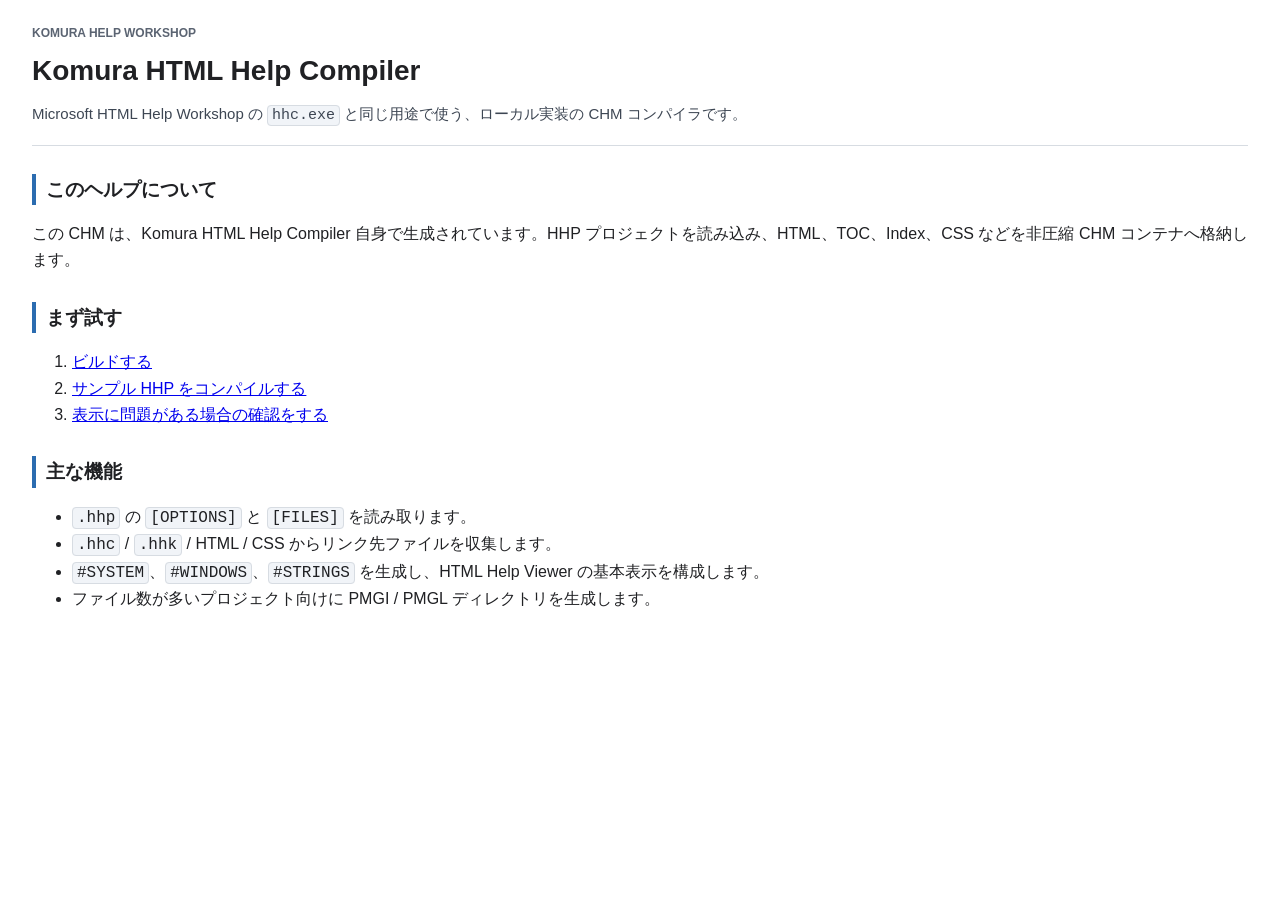
==== docs/help/index.html @ 87c55d26 "Add HTML Help window metadata" ====
<!doctype html>
<html lang="ja">
<head>
  <meta charset="utf-8">
  <title>Komura HTML Help Compiler Help</title>
  <link rel="stylesheet" href="styles/help.css">
</head>
<body>
  <header class="page-header">
    <p class="eyebrow">Komura Help Workshop</p>
    <h1>Komura HTML Help Compiler</h1>
    <p class="lead">Microsoft HTML Help Workshop の <code>hhc.exe</code> と同じ用途で使う、ローカル実装の CHM コンパイラです。</p>
  </header>

  <section>
    <h2>このヘルプについて</h2>
    <p>この CHM は、Komura HTML Help Compiler 自身で生成されています。HHP プロジェクトを読み込み、HTML、TOC、Index、CSS などを非圧縮 CHM コンテナへ格納します。</p>
  </section>

  <section>
    <h2>まず試す</h2>
    <ol>
      <li><a href="topics/build.html">ビルドする</a></li>
      <li><a href="topics/usage.html">サンプル HHP をコンパイルする</a></li>
      <li><a href="topics/troubleshooting.html">表示に問題がある場合の確認をする</a></li>
    </ol>
  </section>

  <section>
    <h2>主な機能</h2>
    <ul>
      <li><code>.hhp</code> の <code>[OPTIONS]</code> と <code>[FILES]</code> を読み取ります。</li>
      <li><code>.hhc</code> / <code>.hhk</code> / HTML / CSS からリンク先ファイルを収集します。</li>
      <li><code>#SYSTEM</code>、<code>#WINDOWS</code>、<code>#STRINGS</code> を生成し、HTML Help Viewer の基本表示を構成します。</li>
      <li>ファイル数が多いプロジェクト向けに PMGI / PMGL ディレクトリを生成します。</li>
    </ul>
  </section>
</body>
</html>
---- docs/help/styles/help.css ----
body {
  font-family: "Yu Gothic UI", Meiryo, "Segoe UI", sans-serif;
  line-height: 1.65;
  margin: 24px 32px;
  color: #202124;
  background: #fff;
}

.page-header {
  border-bottom: 1px solid #d7dce2;
  margin-bottom: 24px;
  padding-bottom: 16px;
}

.eyebrow {
  color: #5b6472;
  font-size: 12px;
  font-weight: 700;
  letter-spacing: 0;
  margin: 0 0 4px;
  text-transform: uppercase;
}

h1 {
  font-size: 28px;
  margin: 0 0 8px;
}

h2 {
  border-left: 4px solid #2b6cb0;
  font-size: 19px;
  margin-top: 28px;
  padding-left: 10px;
}

.lead {
  color: #3d4653;
  font-size: 15px;
  margin: 0;
}

code {
  background: #f1f4f8;
  border: 1px solid #d7dce2;
  border-radius: 4px;
  font-family: Consolas, "Courier New", monospace;
  padding: 1px 4px;
}

pre {
  background: #f7f9fb;
  border: 1px solid #d7dce2;
  overflow: auto;
  padding: 12px;
}

pre code {
  background: transparent;
  border: 0;
  padding: 0;
}

table {
  border-collapse: collapse;
  margin-top: 12px;
  width: 100%;
}

th,
td {
  border: 1px solid #ccd4dd;
  padding: 8px 10px;
  text-align: left;
  vertical-align: top;
}

th {
  background: #eef3f8;
}
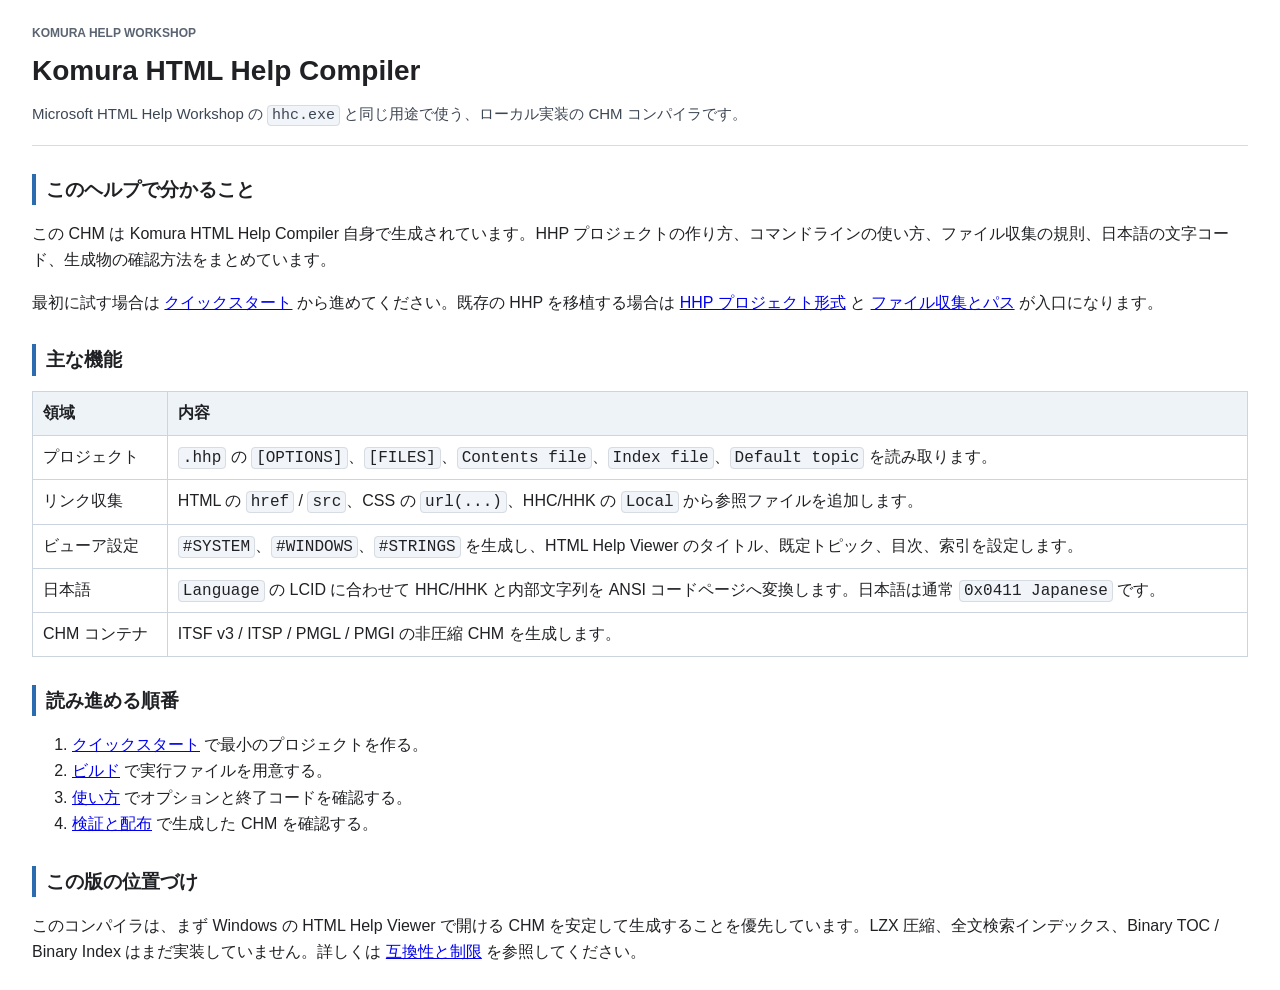
==== commit 05d61dd2: "Expand compiler help documentation" ====
--- a/docs/help/index.html
+++ b/docs/help/index.html
@@ -13,27 +13,40 @@
   </header>
 
   <section>
-    <h2>このヘルプについて</h2>
-    <p>この CHM は、Komura HTML Help Compiler 自身で生成されています。HHP プロジェクトを読み込み、HTML、TOC、Index、CSS などを非圧縮 CHM コンテナへ格納します。</p>
+    <h2>このヘルプで分かること</h2>
+    <p>この CHM は Komura HTML Help Compiler 自身で生成されています。HHP プロジェクトの作り方、コマンドラインの使い方、ファイル収集の規則、日本語の文字コード、生成物の確認方法をまとめています。</p>
+    <p>最初に試す場合は <a href="topics/quickstart.html">クイックスタート</a> から進めてください。既存の HHP を移植する場合は <a href="topics/project-format.html">HHP プロジェクト形式</a> と <a href="topics/file-collection.html">ファイル収集とパス</a> が入口になります。</p>
   </section>
 
   <section>
-    <h2>まず試す</h2>
+    <h2>主な機能</h2>
+    <table>
+      <thead>
+        <tr><th>領域</th><th>内容</th></tr>
+      </thead>
+      <tbody>
+        <tr><td>プロジェクト</td><td><code>.hhp</code> の <code>[OPTIONS]</code>、<code>[FILES]</code>、<code>Contents file</code>、<code>Index file</code>、<code>Default topic</code> を読み取ります。</td></tr>
+        <tr><td>リンク収集</td><td>HTML の <code>href</code> / <code>src</code>、CSS の <code>u&#114;l(...)</code>、HHC/HHK の <code>Local</code> から参照ファイルを追加します。</td></tr>
+        <tr><td>ビューア設定</td><td><code>#SYSTEM</code>、<code>#WINDOWS</code>、<code>#STRINGS</code> を生成し、HTML Help Viewer のタイトル、既定トピック、目次、索引を設定します。</td></tr>
+        <tr><td>日本語</td><td><code>Language</code> の LCID に合わせて HHC/HHK と内部文字列を ANSI コードページへ変換します。日本語は通常 <code>0x0411 Japanese</code> です。</td></tr>
+        <tr><td>CHM コンテナ</td><td>ITSF v3 / ITSP / PMGL / PMGI の非圧縮 CHM を生成します。</td></tr>
+      </tbody>
+    </table>
+  </section>
+
+  <section>
+    <h2>読み進める順番</h2>
     <ol>
-      <li><a href="topics/build.html">ビルドする</a></li>
-      <li><a href="topics/usage.html">サンプル HHP をコンパイルする</a></li>
-      <li><a href="topics/troubleshooting.html">表示に問題がある場合の確認をする</a></li>
+      <li><a href="topics/quickstart.html">クイックスタート</a> で最小のプロジェクトを作る。</li>
+      <li><a href="topics/build.html">ビルド</a> で実行ファイルを用意する。</li>
+      <li><a href="topics/usage.html">使い方</a> でオプションと終了コードを確認する。</li>
+      <li><a href="topics/validation.html">検証と配布</a> で生成した CHM を確認する。</li>
     </ol>
   </section>
 
   <section>
-    <h2>主な機能</h2>
-    <ul>
-      <li><code>.hhp</code> の <code>[OPTIONS]</code> と <code>[FILES]</code> を読み取ります。</li>
-      <li><code>.hhc</code> / <code>.hhk</code> / HTML / CSS からリンク先ファイルを収集します。</li>
-      <li><code>#SYSTEM</code>、<code>#WINDOWS</code>、<code>#STRINGS</code> を生成し、HTML Help Viewer の基本表示を構成します。</li>
-      <li>ファイル数が多いプロジェクト向けに PMGI / PMGL ディレクトリを生成します。</li>
-    </ul>
+    <h2>この版の位置づけ</h2>
+    <p>このコンパイラは、まず Windows の HTML Help Viewer で開ける CHM を安定して生成することを優先しています。LZX 圧縮、全文検索インデックス、Binary TOC / Binary Index はまだ実装していません。詳しくは <a href="topics/compatibility.html">互換性と制限</a> を参照してください。</p>
   </section>
 </body>
 </html>
--- a/docs/help/styles/help.css
+++ b/docs/help/styles/help.css
@@ -77,3 +77,21 @@
 th {
   background: #eef3f8;
 }
+
+.callout {
+  background: #f7fbff;
+  border: 1px solid #c9d8eb;
+  border-left: 4px solid #2b6cb0;
+  margin: 16px 0;
+  padding: 10px 12px;
+}
+
+.warning {
+  background: #fff8e6;
+  border-color: #e2c56a;
+  border-left-color: #b7791f;
+}
+
+.compact li {
+  margin: 4px 0;
+}
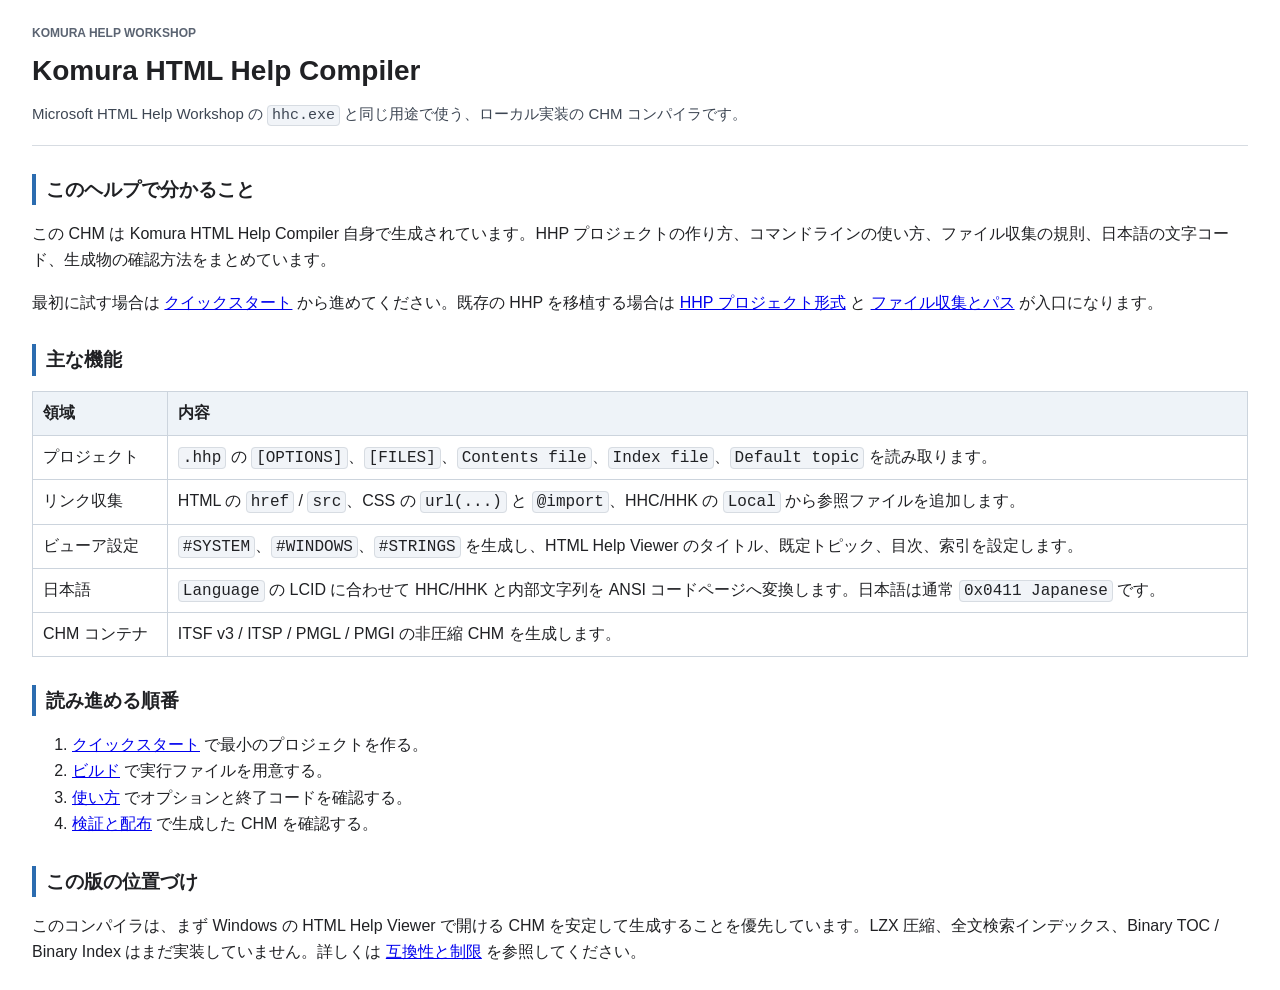
==== commit 646f6c6b: "Address CHM project edge cases" ====
--- a/docs/help/index.html
+++ b/docs/help/index.html
@@ -26,7 +26,7 @@
       </thead>
       <tbody>
         <tr><td>プロジェクト</td><td><code>.hhp</code> の <code>[OPTIONS]</code>、<code>[FILES]</code>、<code>Contents file</code>、<code>Index file</code>、<code>Default topic</code> を読み取ります。</td></tr>
-        <tr><td>リンク収集</td><td>HTML の <code>href</code> / <code>src</code>、CSS の <code>u&#114;l(...)</code>、HHC/HHK の <code>Local</code> から参照ファイルを追加します。</td></tr>
+        <tr><td>リンク収集</td><td>HTML の <code>href</code> / <code>src</code>、CSS の <code>u&#114;l(...)</code> と <code>@import</code>、HHC/HHK の <code>Local</code> から参照ファイルを追加します。</td></tr>
         <tr><td>ビューア設定</td><td><code>#SYSTEM</code>、<code>#WINDOWS</code>、<code>#STRINGS</code> を生成し、HTML Help Viewer のタイトル、既定トピック、目次、索引を設定します。</td></tr>
         <tr><td>日本語</td><td><code>Language</code> の LCID に合わせて HHC/HHK と内部文字列を ANSI コードページへ変換します。日本語は通常 <code>0x0411 Japanese</code> です。</td></tr>
         <tr><td>CHM コンテナ</td><td>ITSF v3 / ITSP / PMGL / PMGI の非圧縮 CHM を生成します。</td></tr>
